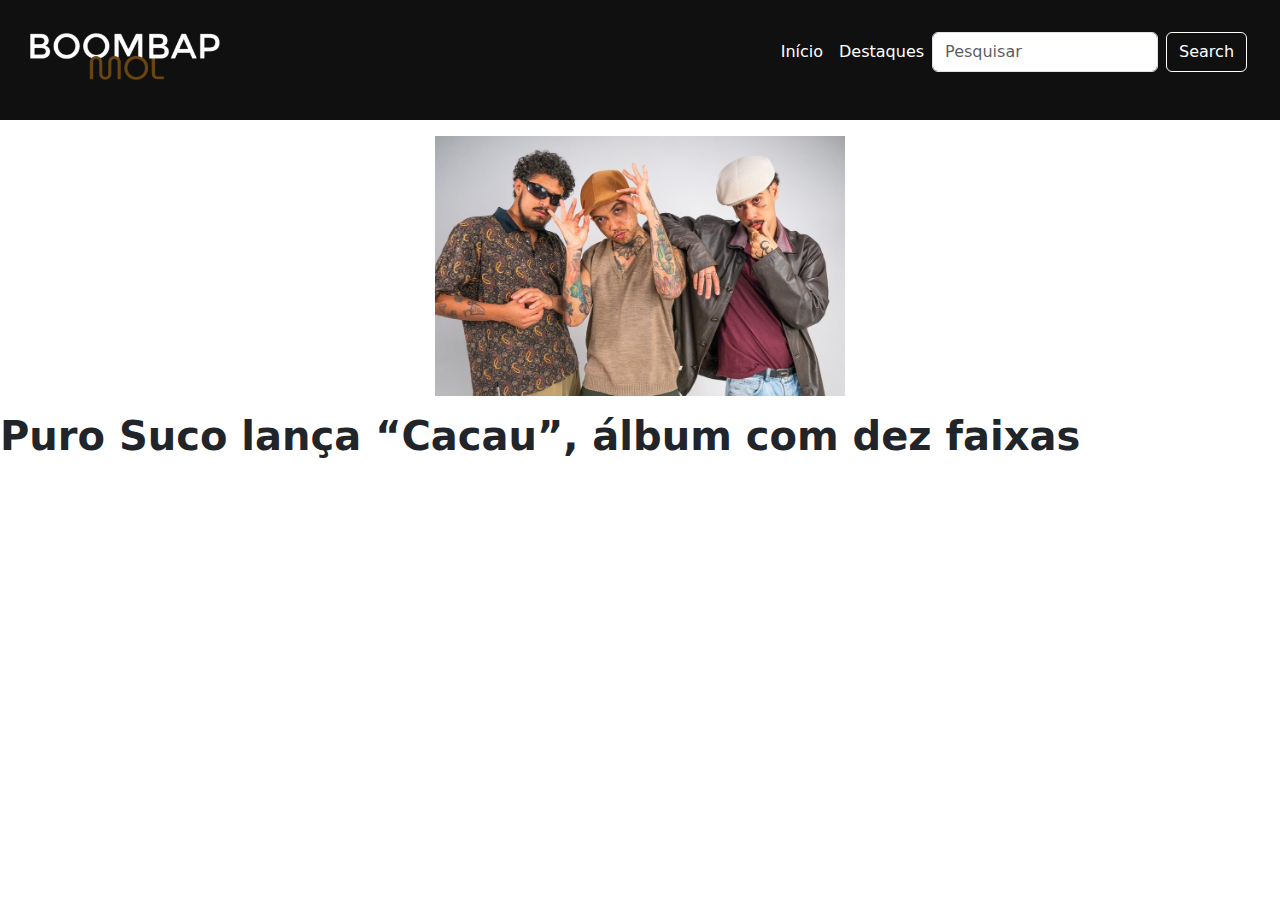
==== leitura.html @ 4d885aa4 "página de leitura e footer" ====
<!DOCTYPE html>
<html lang="pt-br">
<head>
    <meta charset="UTF-8">
    <link href="https://cdn.jsdelivr.net/npm/bootstrap@5.3.3/dist/css/bootstrap.min.css" rel="stylesheet" crossorigin="anonymous">
    <meta name="viewport" content="width=device-width, initial-scale=1.0">
    <link rel="stylesheet" href="./css/style.css">
    <title>Puro Suco</title>
</head>

    <body class="corpo">
        <div class="contemNav">
          <div class="row">
            <div class="col-lg-6  mt-3 mb-3">
                <a class="navbar-brand">
                  <img class="logo" src="./imgs/Captura de tela 2024-04-29 235705_prev_ui.png" width="250" alt="logo">
                </a>
              </div>
              
              <div class="col-lg-1"></div>
            
            <div class="col-lg-5 coluna2 mt-4 mb-3">
                  <nav class="navbar navbar-expand-lg navbar-dark">
                    <div class="container">
                      <button class="navbar-toggler" type="button" data-bs-toggle="collapse" data-bs-target="#navbarNavAltMarkup" aria-controls="navbarNavAltMarkup" aria-expanded="false" aria-label="Toggle navigation">
                        <span class="navbar-toggler-icon"></span>
                      </button>
                      <div class="collapse navbar-collapse" id="navbarNavAltMarkup">
                        <div class="navbar-nav">
                          <a class="nav-link active" href="#">Início</a>
                          <a class="nav-link active" href="#">Destaques</a>
                          <form class="d-flex" role="search">
                            <input class="form-control" type="search" placeholder="Pesquisar" aria-label="Search">
                            <button class="btn" id="btn-search" type="submit">Search</button>
                          </form>
                          
                        </div>
                      </div>
                    </div>
                  </nav>
          </div>
        </div>
        </div>
      
        <div class="row">
        <div class="col-lg-4"></div>

        <div class="col-lg-4">
        <img class="PS mt-3 mb-3" src="./imgs/puro sucoo.jpg" style="width: 100%">
        </div>

        <div class="col-lg-4"></div>
        </div>

        <div class="row">
            <h1 class="lançamento" style="font-weight: bolder;">Puro Suco lança “Cacau”, álbum com dez faixas</h1>
        </div>

<script src="https://cdn.jsdelivr.net/npm/bootstrap@5.3.3/dist/js/bootstrap.bundle.min.js" crossorigin="anonymous"></script>
</body>
</html>
---- css/style.css ----
.back {
    background-color: #101010;
    overflow-x: hidden;
}

.texto {
    color: white;
    font-family: system-ui, -apple-system, BlinkMacSystemFont, 'Segoe UI', Roboto, Oxygen, Ubuntu, Cantarell, 'Open Sans', 'Helvetica Neue', sans-serif;
    text-align: center;
}

#btn-search{
    border-color: rgb(255, 255, 255);
    color: #ffffff;
    margin-left: 0.5rem;
  }
  
  #btn-search:hover{
    border-color: #6A4611;
    color: #6A4611;
  }

  .contemNav {
    background-color:#101010;
  }


footer{
    background-color: #6A4611;
    padding: 50px 0;
}
.container-footer{
    max-width: 1400px;
    padding: 0 4%;
    margin: auto;
}
.row-footer{
    display: flex;
    flex-wrap: wrap;
}

.footer-col{
    width: 25%;
    padding: 0 15px;
}
.footer-col h4{
    font-size: 22px;
    color: white;
    margin-bottom: 20px;
    font-weight: 500;
    position: relative;
    text-transform: uppercase;
}
.footer-col ul{
    list-style: none;
}
.footer-col ul li{
    margin: 10px 0;
}
.footer-col ul li a{
    font-size: 16px;
    text-transform: capitalize;
    color: white;
    text-decoration: none;
    font-weight: 300;
    display: block;
    transition: all 0.3s ease;
}
.footer-col ul li a:hover{
    color: #cecdcd;
    padding-left: 10px;
}

.footer-col .form-sub input{
    width: 100%;
    padding: 10px;
    font-size: 15px;
    outline: none;
    border: 1px solid white;
    color: white;
    background-color: #6A4611;
}
.footer-col .form-sub input::placeholder{
    color: white;
}
.footer-col .form-sub button{
    width: 100%;
    margin-top: 10px;
    padding: 10px; 
    font-size: 17px;
    outline: none;
    border: none;
    cursor: pointer;
    color: #6A4611;
    border-radius: 3px;
    font-weight: bold;
    background-color: white;        
}

@media (max-width: 800px) {
    .footer-col{
        width: 50%;
        margin-bottom: 30px;
    }
}
@media (max-width:600px) {
    .footer-col{
        width: 100%;
    }
}


.corpo {
  overflow-x: hidden;
}
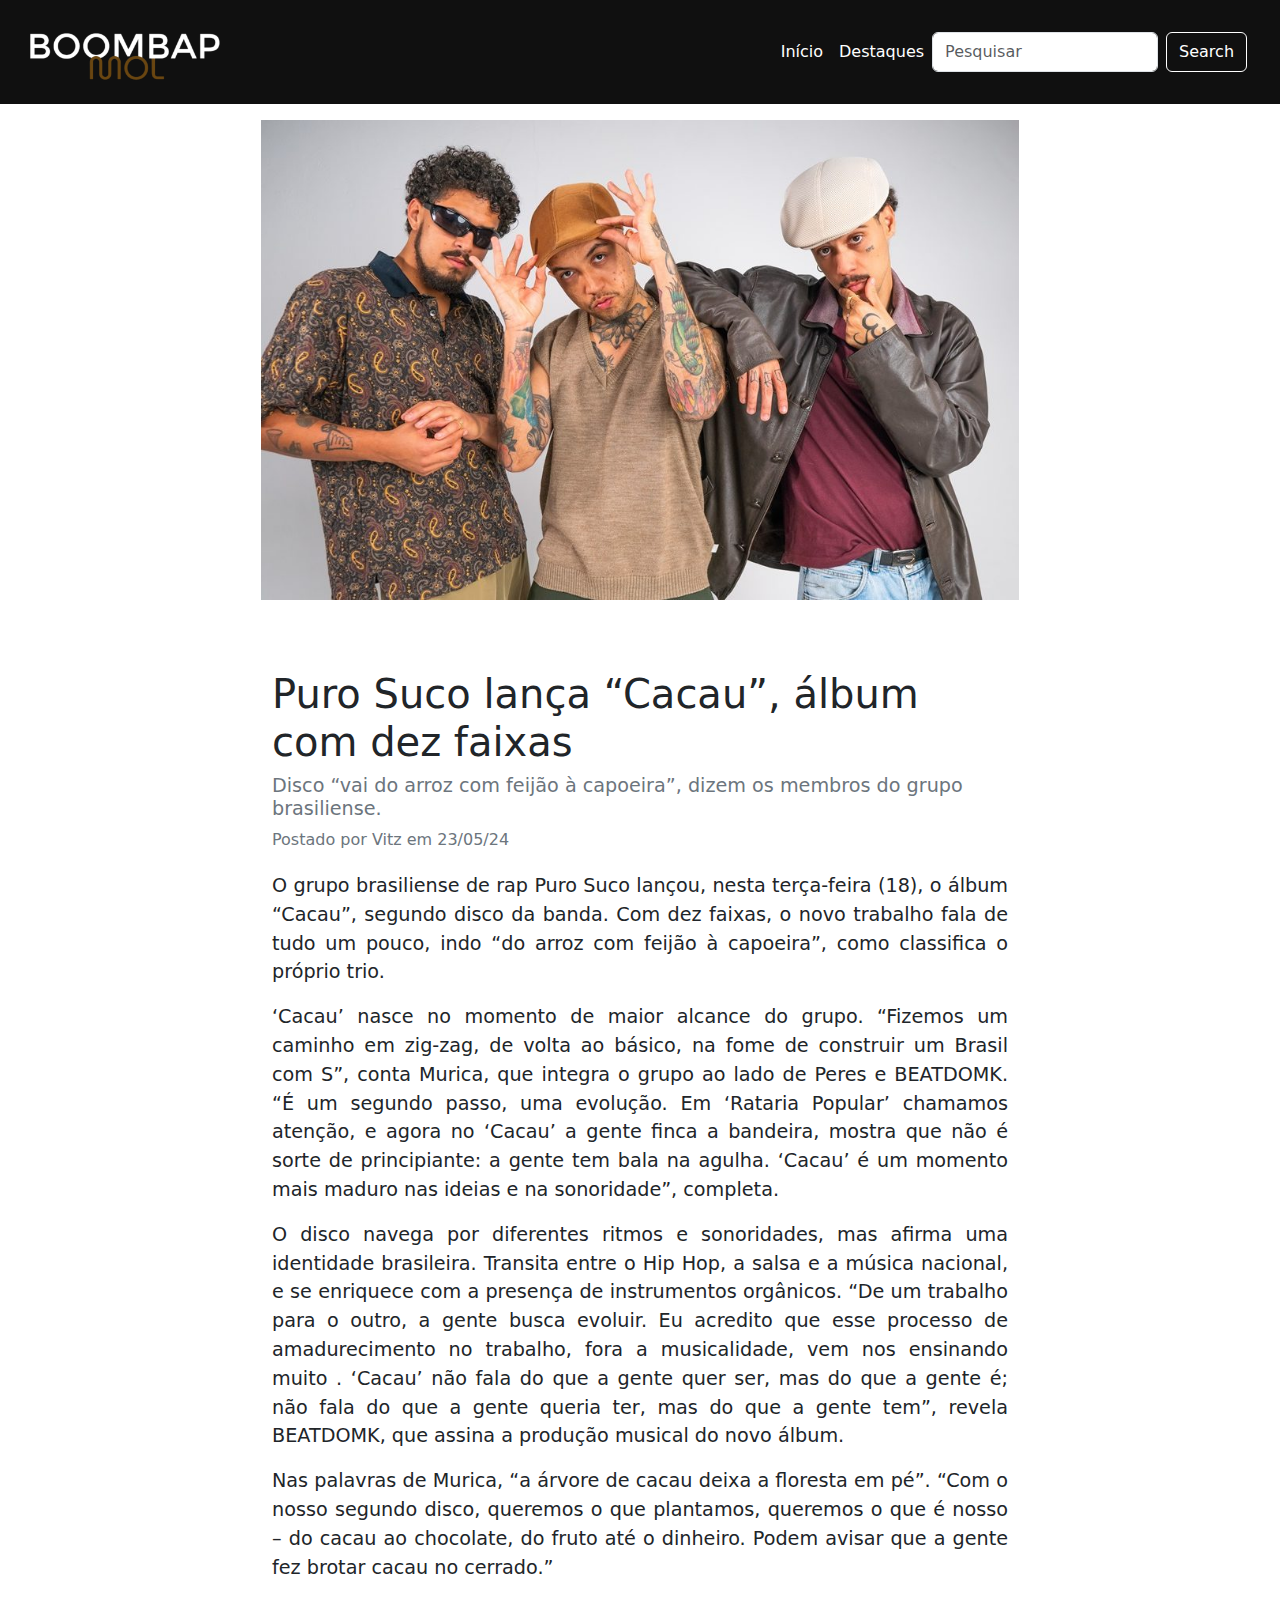
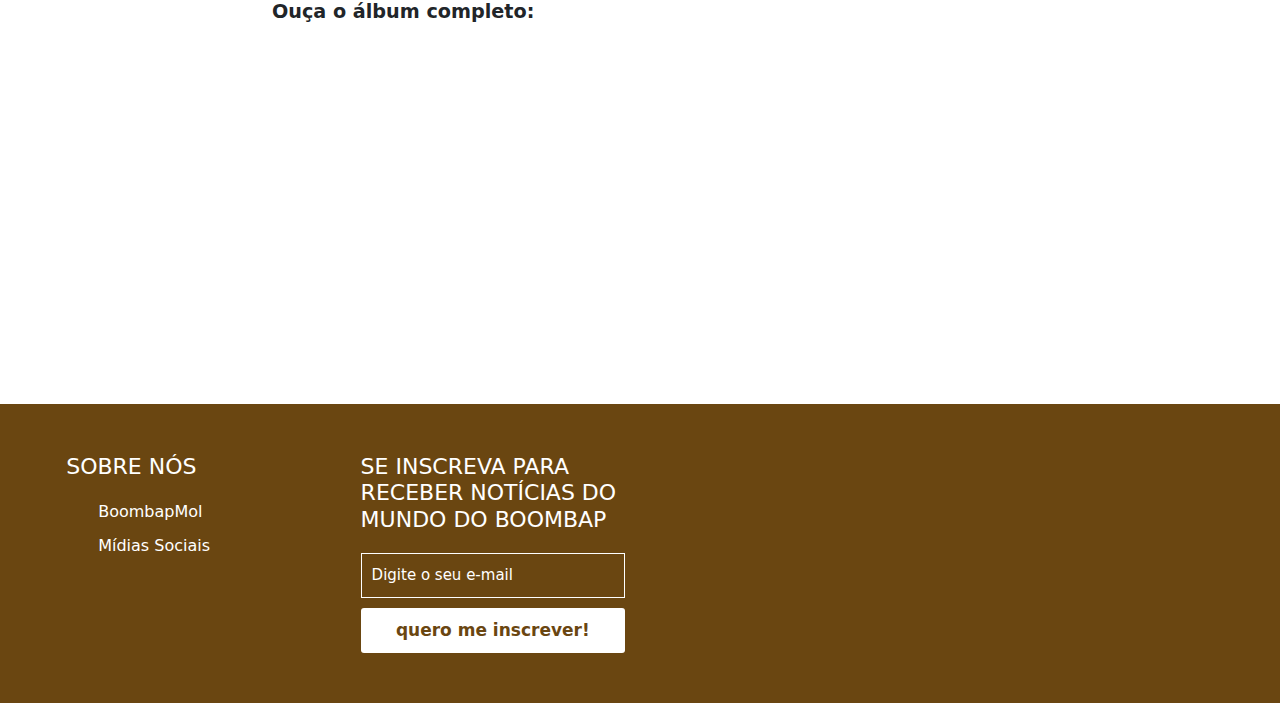
==== commit 2c18f757: "edição página de leitura e navbar" ====
--- a/leitura.html
+++ b/leitura.html
@@ -11,15 +11,15 @@
     <body class="corpo">
         <div class="contemNav">
           <div class="row">
-            <div class="col-lg-6  mt-3 mb-3">
+            <div class="col-lg-6  mt-3">
                 <a class="navbar-brand">
-                  <img class="logo" src="./imgs/Captura de tela 2024-04-29 235705_prev_ui.png" width="250" alt="logo">
+                  <img class="logo" href="./index.html" src="./imgs/Captura de tela 2024-04-29 235705_prev_ui.png" width="250" alt="logo">
                 </a>
               </div>
               
-              <div class="col-lg-1"></div>
-            
-            <div class="col-lg-5 coluna2 mt-4 mb-3">
+            <div class="col-lg-1 col-sm-0"></div>
+
+            <div class="col-lg-5 col-sm-4 coluna2 mt-4 mb-3">
                   <nav class="navbar navbar-expand-lg navbar-dark">
                     <div class="container">
                       <button class="navbar-toggler" type="button" data-bs-toggle="collapse" data-bs-target="#navbarNavAltMarkup" aria-controls="navbarNavAltMarkup" aria-expanded="false" aria-label="Toggle navigation">
@@ -27,7 +27,7 @@
                       </button>
                       <div class="collapse navbar-collapse" id="navbarNavAltMarkup">
                         <div class="navbar-nav">
-                          <a class="nav-link active" href="#">Início</a>
+                          <a class="nav-link active" href="./index.html">Início</a>
                           <a class="nav-link active" href="#">Destaques</a>
                           <form class="d-flex" role="search">
                             <input class="form-control" type="search" placeholder="Pesquisar" aria-label="Search">
@@ -41,20 +41,53 @@
           </div>
         </div>
         </div>
+
+        <div class="row justify-content-center">
+        <img class="PS mt-3" src="./imgs/puro sucoo.jpg" style="width: 60%">
+</div>
+        <div class="container blog-post">
+          <div class="row justify-content-center">
+              <div class="col-lg-8">
+                  <h1 class="post-title">Puro Suco lança “Cacau”, álbum com dez faixas</h1>
+                  <h3 class="post-subtitle">Disco “vai do arroz com feijão à capoeira”, dizem os membros do grupo brasiliense.</h3>
+                  <p class="post-author">Postado por Vitz em 23/05/24</p>
+              </div>
+          </div>
+          <div class="row justify-content-center">
+              <div class="col-lg-8 post-content">
+                  <p>O grupo brasiliense de rap Puro Suco lançou, nesta terça-feira (18), o álbum “Cacau”, segundo disco da banda. Com dez faixas, o novo trabalho fala de tudo um pouco, indo “do arroz com feijão à capoeira”, como classifica o próprio trio.</p>
+                  <p>‘Cacau’ nasce no momento de maior alcance do grupo. “Fizemos um caminho em zig-zag, de volta ao básico, na fome de construir um Brasil com S”, conta Murica, que integra o grupo ao lado de Peres e BEATDOMK. “É um segundo passo, uma evolução. Em ‘Rataria Popular’ chamamos atenção, e agora no ‘Cacau’ a gente finca a bandeira, mostra que não é sorte de principiante: a gente tem bala na agulha. ‘Cacau’ é um momento mais maduro nas ideias e na sonoridade”, completa.</p>
+                  <p>O disco navega por diferentes ritmos e sonoridades, mas afirma uma identidade brasileira. Transita entre o Hip Hop, a salsa e a música nacional, e se enriquece com a presença de instrumentos orgânicos. “De um trabalho para o outro, a gente busca evoluir. Eu acredito que esse processo de amadurecimento no trabalho, fora a musicalidade, vem nos ensinando muito . ‘Cacau’ não fala do que a gente quer ser, mas do que a gente é; não fala do que a gente queria ter, mas do que a gente tem”, revela BEATDOMK, que assina a produção musical do novo álbum.</p>
+                  <p>Nas palavras de Murica, “a árvore de cacau deixa a floresta em pé”. “Com o nosso segundo disco, queremos o que plantamos, queremos o que é nosso – do cacau ao chocolate, do fruto até o dinheiro. Podem avisar que a gente fez brotar cacau no cerrado.”</p>
+                  <p style="font-weight: bold;">Ouça o álbum completo: </p>
+                  <iframe style="border-radius:12px" src="https://open.spotify.com/embed/album/7hLXr1YD7DGY8c1A5zWPmo?utm_source=generator&theme=0" width="100%" height="352" frameBorder="0" allowfullscreen="" allow="autoplay; clipboard-write; encrypted-media; fullscreen; picture-in-picture" loading="lazy"></iframe>
+              </div>
+          </div>
+      </div>
+
+      <footer>
+        <div class="container-footer">
+            <div class="row-footer">
+                
+                <div class="footer-col">
+                    <h4>Sobre nós</h4>
+                    <ul>
+                        <li><a href="#">BoombapMol</a></li>
+                        <li><a href="#">Mídias sociais</a></li>
+                    </ul>
+                </div>
       
-        <div class="row">
-        <div class="col-lg-4"></div>
-
-        <div class="col-lg-4">
-        <img class="PS mt-3 mb-3" src="./imgs/puro sucoo.jpg" style="width: 100%">
-        </div>
-
-        <div class="col-lg-4"></div>
-        </div>
-
-        <div class="row">
-            <h1 class="lançamento" style="font-weight: bolder;">Puro Suco lança “Cacau”, álbum com dez faixas</h1>
-        </div>
+                <div class="footer-col">
+                  <h4>Se inscreva para receber notícias do mundo do Boombap</h4>
+                  <div class="form-sub">
+                      <form>
+                          <input type="email" placeholder="Digite o seu e-mail">
+                          <button>quero me inscrever!</button>
+                      </form>
+                  </div>
+      
+                </div>
+                </div>
 
 <script src="https://cdn.jsdelivr.net/npm/bootstrap@5.3.3/dist/js/bootstrap.bundle.min.js" crossorigin="anonymous"></script>
 </body>
--- a/css/style.css
+++ b/css/style.css
@@ -113,4 +113,30 @@
 
 .corpo {
   overflow-x: hidden;
-}+}
+
+/*pag leitura*/
+  .blog-post {
+      margin-top: 50px;
+  }
+  .blog-post img {
+      max-width: 100%;
+      height: auto;
+  }
+  .blog-post .post-title {
+      margin-top: 20px;
+      font-size: 2.5rem;
+  }
+  .blog-post .post-subtitle {
+      font-size: 1.2rem;
+      color: #6c757d;
+  }
+  .blog-post .post-author {
+      margin-bottom: 20px;
+      font-size: 1rem;
+      color: #6c757d;
+  }
+  .blog-post .post-content {
+      font-size: 1.2rem;
+      text-align: justify;
+  }
